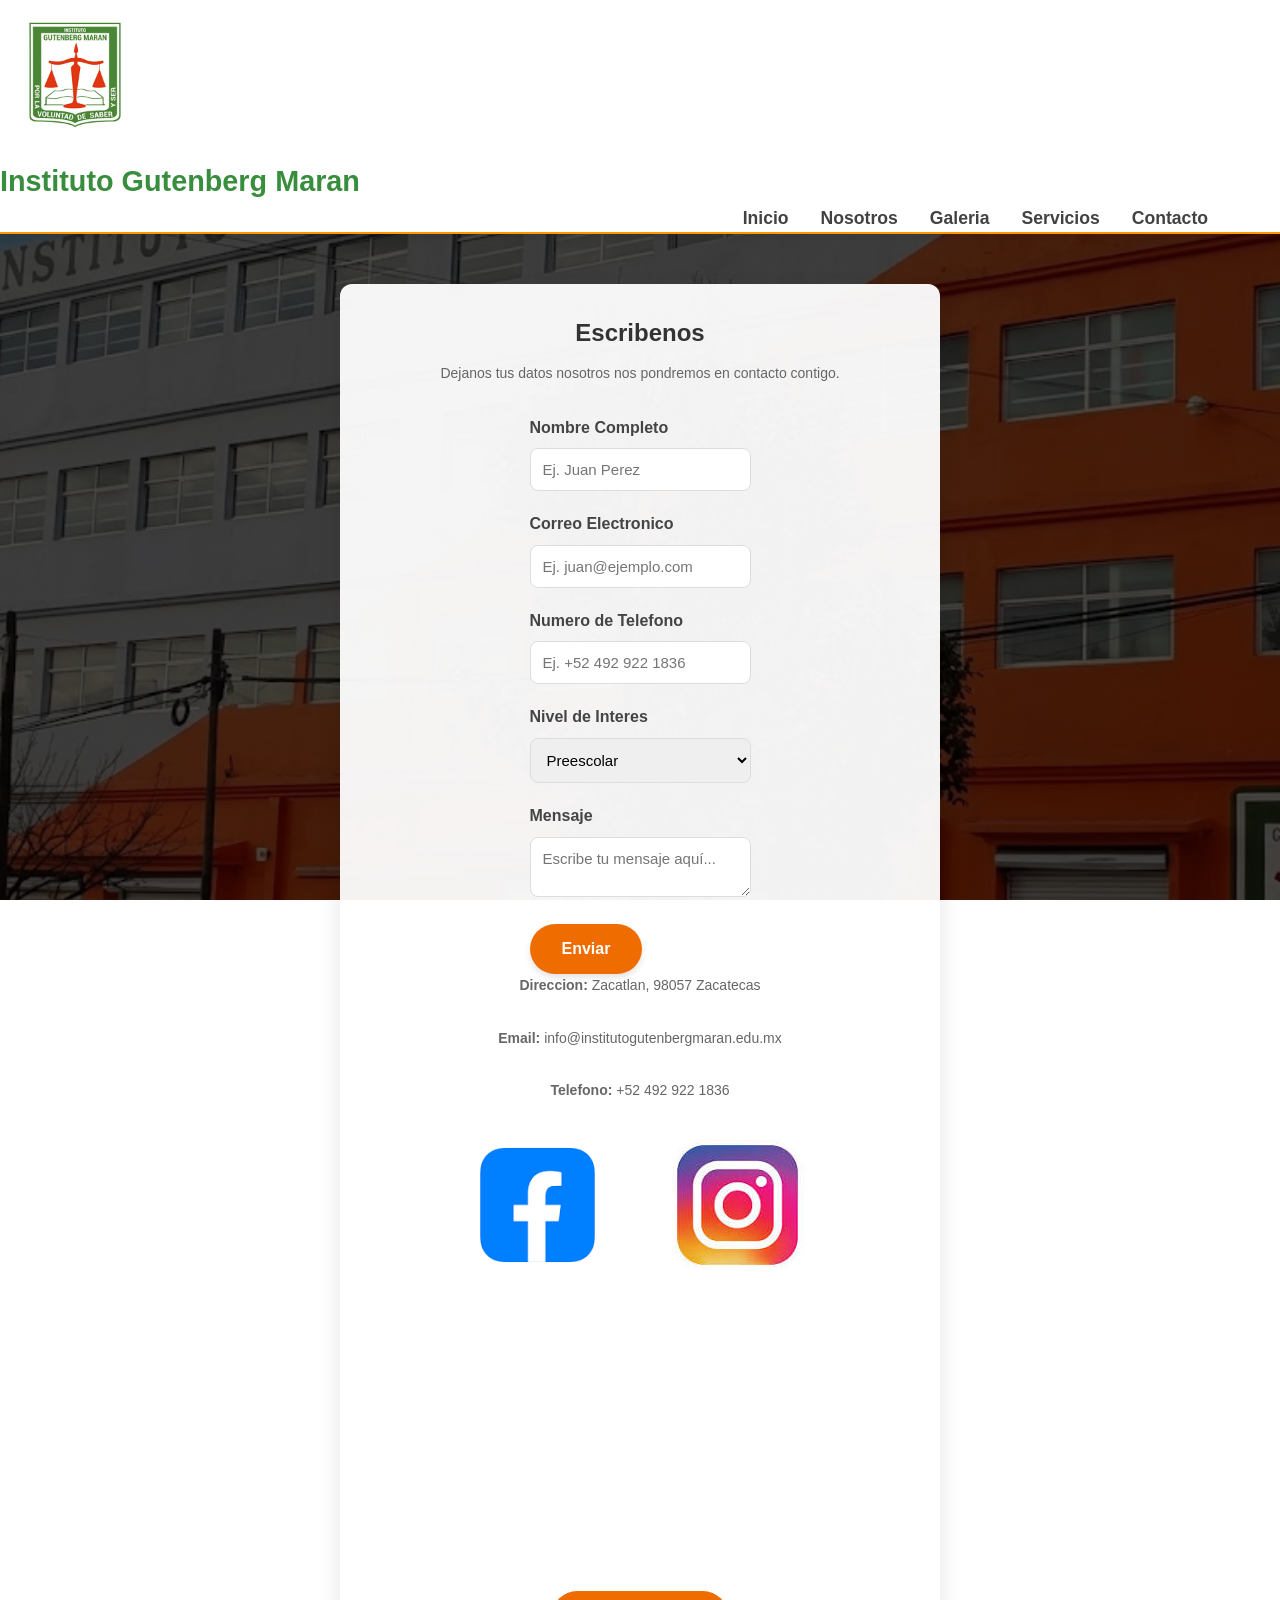
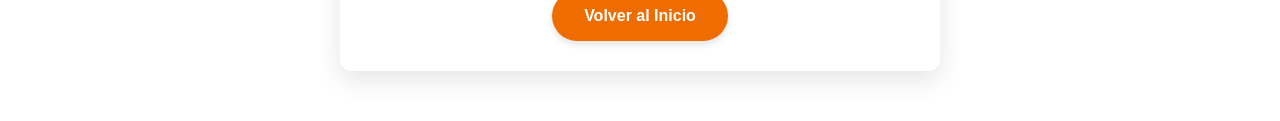
==== contacto.html @ d283eda3 "generacion de formulario con fondo, creacion de tarjetas para informacion de servicios." ====
<!DOCTYPE html>
<html lang="en">
<head>
    <meta charset="UTF-8">
    <meta name="viewport" content="width=device-width, initial-scale=1.0">
    <title>Instituto Gutenberg Maran</title>
    <link rel="stylesheet" href="style.css">
</head>

<body>
    <header class="main-header">
        <div class="logo">
            <img src="logo.png" alt="Instituto Gutenberg Maran Logo">
            <h1>Instituto Gutenberg Maran </h1>
        </div>
        <nav class="navbar">
            <ul>
                <li><a href="index.html">Inicio</a></li>
                <li><a href="nosotros.html">Nosotros</a></li>
                <li><a href="galeria.html">Galeria</a></li>
                <li><a href="servicios.html">Servicios</a></li>
                <li><a href="contacto.html">Contacto</a></li>
            </ul>
        </nav>
    </header>

    <section class ="contenedor-contacto">
        <h2>Escribenos</h2>
        <p>Dejanos tus datos nosotros nos pondremos en contacto contigo.</p>

        <from action="#" method="post" class="form-conteiner">
            <div class="form-group">
                <label for="nombre">Nombre Completo</label>
                <input type="text" id="nombre" name="nombre" placeholder="Ej. Juan Perez" required>
        </div>
            <div class="form-group">
                <label for="email">Correo Electronico</label>
                <input type="email" id="email" name="email" placeholder="Ej. juan@ejemplo.com" required>
        </div>
            <div class="form-group">
                <label for="numero">Numero de Telefono</label>
                <input type="tel" id="numero" name="numero" placeholder="Ej. +52 492 922 1836" required>
                </div>
            <div class="form-group">
                <label for="nivel">Nivel de Interes</label>
                <select name="nivel" id="nivel">
                    <option value="preescolvar">Preescolar</option>
                    <option value="primaria">Primaria</option>
                    <option value="secundaria">Secundaria</option>
                    <option value="preparatoria">Preparatoria</option>
                </select>
            </div>   
            <div class="form-group">
                <label for="mensaje">Mensaje</label>
                <textarea id="mensaje" name="mensaje" placeholder="Escribe tu mensaje aquí..." required></textarea>
            </div> 
                <button type="submit" class="btn-primary">Enviar</button>
        </from>
        <p><strong>Direccion:</strong> Zacatlan, 98057 Zacatecas</p>
        <p><strong>Email:</strong> info@institutogutenbergmaran.edu.mx</p>
        <p><strong>Telefono:</strong> +52 492 922 1836</p>  
       <div class="redes-sociales">
            <a href="https://www.facebook.com/IGutenbergMaran/" target="_blank"><img src="facebook.png" alt="Facebook"></a>
            <a href="https://www.instagram.com/igutenbergmaran/" target="_blank"><img src="instagram.png" alt="Instagram"></a>
        </div>
       </div>     
        <div class="map-responsive">
            <iframe src="https://www.google.com/maps/embed?pb=!1m18!1m12!1m3!1d3678.8438826696392!2d-102.60944452469369!3d22.77117427935083!2m3!1f0!2f0!3f0!3m2!1i1024!2i768!4f13.1!3m3!1m2!1s0x86824f8275c14749%3A0x36287ac5f4063b41!2sInstituto%20Gutenberg%20Maran!5e0!3m2!1ses!2smx!4v1773953307249!5m2!1ses!2smx" 
            width="600" height="450" style="border:0;" allowfullscreen="" 
            loading="lazy"></iframe>
        </div>   
             <a href="index.html" ><button class="btn-primary">Volver al Inicio</button></a>
</body>
---- style.css ----
/* =========================================
   ESTILOS GENERALES Y RESEO (Base Gris Claro)
   ========================================= */
* {
    margin: 0;
    padding: 0;
    box-sizing: border-box;
    font-family: 'Inter', sans-serif; /* Usando la fuente profesional de Google */
}

body {
    background-color: #f4f4f4; /* Gris muy claro para el fondo */
    color: #333; /* Gris oscuro para el texto principal (más legible que negro puro) */
    line-height: 1.6;
}

/* Enlaces globales */
a {
    text-decoration: none;
    color: inherit;
    transition: color 0.3s ease;
}
/* Aplicamos el fondo a TODAS las páginas que usen este CSS */
body {
    margin: 0;
    padding: 0;
    /* 1. Ponemos la imagen con una capa oscura (0.6) para que el texto blanco se lea perfecto */
    background: linear-gradient(rgba(0, 0, 0, 0.7), rgba(0, 0, 0, 0.7)), 
                url('fondo.jpg'); /* <--- Asegúrate que el nombre sea igual al de tu archivo */
    
    background-size: cover;       /* Estira la imagen para cubrir toda la pantalla */
    background-position: center;  /* Centra la foto de la fachada */
    background-attachment: fixed; /* Efecto Parallax: la foto no se mueve al bajar */
    min-height: 100vh;            /* Altura mínima de toda la ventana */
    color: white;                 /* Texto principal en blanco */
    font-family: 'Segoe UI', Arial, sans-serif;
}

/* IMPORTANTE: Si en index.html tienes un background en #hero, 
   debes quitarlo o ponerlo transparente para que se vea el del body */
#hero {
    background: transparent !important;
    height: 80vh; /* Ajusta la altura que quieras para tu portada */
    display: flex;
    align-items: center;
    justify-content: center;
    text-align: center;
}

/* Ajuste para que las tarjetas de servicios sigan siendo legibles */
.service-card, .contenedor-contacto {
    background-color: rgba(255, 255, 255, 0.95) !important;
    color: #333 !important; /* Texto oscuro dentro de las cajas blancas */
}
/* =========================================
   HEADER (Navegación Profesional)
   ========================================= */
header {
    background-color: #ffffff; /* Fondo blanco para contraste */
    padding: 1.5 rem 0;
    box-shadow: 0 4px 8px rgba(0,0,0,0.05); /* Sombra sutil profesional */
    border-bottom: 2px solid #FF9800;
}

nav {
    display: flex;
    justify-content: flex-end;
    flex: 1;
    align-items: center;
    max-width: 1200px; /* Ancho máximo para el contenido */
    margin: 0 auto;
    padding: 0 2rem;
}

.logo h1 {
    font-size: 1.8rem;
    font-weight: 700;
    color: #388e3c; /* VERDE INSTITUCIONAL: Limpio y educativo */
}
.logo img{
    height: 150px;
    margin-right: 15px;
}

nav ul {
    list-style: none;
    display: flex;
    gap: 2rem;
    margin: 0;
    padding: 0;
}

nav ul li a {
    color: #424242;
    font-weight: 600;
    font-size: 1.1rem;
}

nav ul li a:hover {
    color: #ef6c00; /* NARANJA INSTITUCIONAL en hover: Llamativo */
}

/* =========================================
   SECCIÓN HERO (Degradado Animado Llamativo)
   ========================================= */
main {
    display: flex;
    justify-content: space-between; 
    align-items: center;
    width: 100%;
    max-width: 1200px;
    margin: 0 auto;
    padding: 0 2rem;
}

#hero {
    position: relative;
    height: 80vh; /* Altura del 80% de la pantalla */
    display: flex;
    align-items: center;
    justify-content: center;
    text-align: center;
    color: white;

    /* Configuración de la imagen de fondo */
    background-image: linear-gradient(rgba(0, 0, 0, 0.5), rgba(0, 0, 0, 0.5)), 
                      url('fondo.jpg'); 
    background-size: cover;
    background-position: center;
    background-attachment: fixed; /* Efecto Parallax opcional */
}

.hero-content {
    z-index: 2;
    padding: 20px;
}

#hero h1 {
    font-size: 3.5rem;
    margin-bottom: 1rem;
    /* Usamos el naranja institucional para resaltar palabras clave si quieres */
    color: #ffffff; 
}

#hero p {
    font-size: 1.5rem;
    max-width: 800px;
    margin: 0 auto 2rem auto;
}
/* BOTÓN PRIMARIO (Naranja Profundo Profesional) */
.btn-primary {
    background-color: #EF6C00; /* Naranja quemado profesional */
    color: white;
    border: none;
    padding: 1rem 2rem;
    font-size: 1rem;
    font-weight: 700;
    border-radius: 50px; /* Bordes redondeados modernos */
    cursor: pointer;
    transition: transform 0.2s ease, background-color 0.3s ease;
    box-shadow: 0 4px 6px rgba(0,0,0,0.1);
}

.btn-primary:hover {
    background-color: #FF9800; /* Naranja brillante en hover */
    transform: translateY(-3px); /* Pequeño salto en hover */
    box-shadow: 0 6px 10px rgba(0,0,0,0.15);
}

/* Estilos específicos para la Galería */
#galeria {
    padding: 120px 20px 60px; /* Espacio para el header fijo */
    text-align: center;
    background: linear-gradient(135deg, #f8f9fa 0%, #e0f2f1 100%);
}

#galeria h2 {
    color: #388E3C;
    margin-bottom: 40px;
    font-size: 2.5rem;
}

.galeria-container {
    display: grid;
    grid-template-columns: repeat(auto-fit, minmax(300px, 1fr));
    gap: 20px;
    max-width: 1200px;
    margin: 0 auto;
}

.galeria-container img {
    width: 100%;
    height: 250px;
    object-fit: cover; /* Esto evita que las fotos se estiren feo */
    border-radius: 12px;
    box-shadow: 0 8px 15px rgba(0,0,0,0.1);
    transition: transform 0.3s ease, box-shadow 0.3s ease;
}

.galeria-container img:hover {
    transform: translateY(-10px);
    box-shadow: 0 12px 20px rgba(0,0,0,0.2);
}

.back-link {
    margin-top: 50px;
}

/* --- Contenedor Global --- */
.container {
    max-width: 1100px;
    margin: 0 auto;
    padding: 0 40px; /* Margen de seguridad a los lados */
}

/* --- Sección Principal --- */
#nosotros-premium {
    padding: 100px 0;
    background: linear-gradient(135deg, #fffcf5 0%, #ffffff 100%); /* Degradado sugerido */
}

.nosotros-header {
    text-align: center;
    margin-bottom: 50px;
}

.divider {
    width: 60px;
    height: 4px;
    background: #FF9800; /* Naranja institucional */
    margin: 10px auto;
    border-radius: 2px;
}

.intro-text {
    text-align: center;
    font-size: 1.2rem;
    line-height: 1.8;
    margin-bottom: 80px; /* Espacio antes de las tarjetas */
    color: #444;
}

/* --- Grilla con Espaciado (Gap) --- */
.cards-grid {
    display: flex;
    gap: 40px; /* SEPARA las tarjetas entre sí */
    justify-content: center;
    flex-wrap: wrap; /* Para móviles */
}

.card {
    flex: 1;
    min-width: 300px;
    background: #fff;
    padding: 40px; /* Aire interno de la tarjeta */
    border-radius: 15px;
    box-shadow: 0 10px 30px rgba(0,0,0,0.05);
    text-align: center;
    transition: transform 0.3s ease;
}

.card:hover {
    transform: translateY(-10px);
}

.card-icon {
    width: 50px;
    height: 50px;
    margin: 0 auto 20px;
    color: #388E3C; /* Verde institucional */
}

/* --- Botón --- */
.action-area {
    margin-top: 60px;
    text-align: center;
}

.btn-back {
    display: inline-block;
    padding: 12px 30px;
    background: #FF9800;
    color: white;
    text-decoration: none;
    border-radius: 25px;
    font-weight: bold;
}
.map-responsive {
    overflow: hidden;
    padding-bottom: 56.25%; /* Relación de aspecto 16:9 */
    position: relative;
    height: 0;
}
.map-responsive iframe {
    left: 0;
    top: 0;
    height: 100%;
    width: 100%;
    position: absolute;
}
/* Contenedor del formulario */
.form-container {
    max-width: 600px;
    margin: 20px auto;
    padding: 20px;
    background-color: #f9f9f9;
    border-radius: 8px;
    box-shadow: 0 4px 6px rgba(0,0,0,0.1);
}
/* Contenedor principal del formulario */
.contenedor-contacto {
    max-width:600px;          /* Ancho reducido para que se vea compacto */
    margin: 50px auto;         /* Centra el formulario y da espacio arriba/abajo */
    padding: 30px;
    background-color: #ffffff;
    border-radius: 12px;
    box-shadow: 0 10px 25px rgba(0,0,0,0.1); /* Sombra elegante */
    font-family: Arial, sans-serif;
    display: flex;
    flex-direction: column;
    align-items: center;
}
.contenedor-contacto h2 {
    text-align: center;
    color: #333;
    margin-bottom: 10px;
}

.contenedor-contacto p {
    text-align: center;
    font-size: 14px;
    color: #666;
    margin-bottom: 30px;
}
/* Espaciado de cada grupo de etiqueta/input */
.form-group {
    margin-bottom: 20px;
}

.form-group label {
    display: block;
    font-weight: bold;
    margin-bottom: 8px;
    color: #444;
}

/* Estilo de los inputs, select y textarea */
.form-group input, 
.form-group select, 
.form-group textarea {
    width: 100%;
    padding: 12px;
    border: 1px solid #ddd;
    border-radius: 8px;
    font-size: 15px;
    box-sizing: border-box; /* Muy importante para que no se desborde */
    transition: border-color 0.3s ease;
}
.form-group input:focus, 
.form-group textarea:focus {
    outline: none;
    border-color: #ff7f00; /* Color naranja al hacer clic */
}
/* Contenedor general */
.servicios-seccion {
    padding: 60px 20px;
    background-color: #f4f7f6; /* Un gris muy claro de fondo */
}

/* Grid que organiza las tarjetas */
.servicios-grid {
    display: grid;
    grid-template-columns: repeat(auto-fit, minmax(280px, 1fr));
    gap: 30px;
    max-width: 1200px;
    margin: 0 auto;
}

/* Estilo de la tarjeta */
.service-card {
    background: #fff;
    border-radius: 15px;
    overflow: hidden;
    box-shadow: 0 10px 20px rgba(0,0,0,0.05);
    transition: all 0.3s ease;
    display: flex;
    flex-direction: column;
    border-bottom: 4px solid #006400; /* Verde institucional abajo */
}

/* Efecto hover */
.service-card:hover {
    transform: translateY(-10px);
    box-shadow: 0 15px 30px rgba(0,0,0,0.1);
}

/* Cabecera de la tarjeta con tu naranja */
.card-header {
    padding: 20px;
    background-color: #ffffff;
    border-bottom: 1px solid #eee;
}

.card-header h3 {
    margin: 0;
    color: #006400;
    font-size: 1.4rem;
}

.tagline {
    font-size: 0.9rem;
    color: #ff7f00; /* Naranja para los lemas */
    font-weight: bold;
    display: block;
    margin-top: 5px;
}

/* Cuerpo de la tarjeta */
.card-body {
    padding: 20px;
    flex-grow: 1;
}

.card-body p {
    color: #555;
    line-height: 1.6;
    font-size: 0.95rem;
}

/* Lista interna */
.lista-detalles {
    list-style: none;
    padding: 0;
    margin-top: 15px;
    font-size: 0.85rem;
    color: #444;
}

.lista-detalles li {
    padding: 5px 0;
    border-top: 1px solid #f0f0f0;
}

/* Clase especial para destacar Secundaria y Prepa si quieres */
.service-card.highlight {
    border-bottom-color: #ff7f00;
}

/* =========================================
   FOOTER (Gris Oscuro Institucional)
   ========================================= */
footer {
    background-color: #424242; /* Gris oscuro para el fondo */
    color: #e0e0e0; /* Gris muy claro para el texto */
    padding: 3rem 2rem;
    text-align: center;
    margin-top: 4rem;
}

footer p {
    font-size: 0.9rem;
    opacity: 0.8;
}

/* =========================================
   ANIMACIONES (El toque dinámico)
   ========================================= */
@keyframes gradientShift {
    0% {
        background-position: 0% 50%;
    }
    50% {
        background-position: 100% 50%;
    }
    100% {
        background-position: 0% 50%;
    }
}
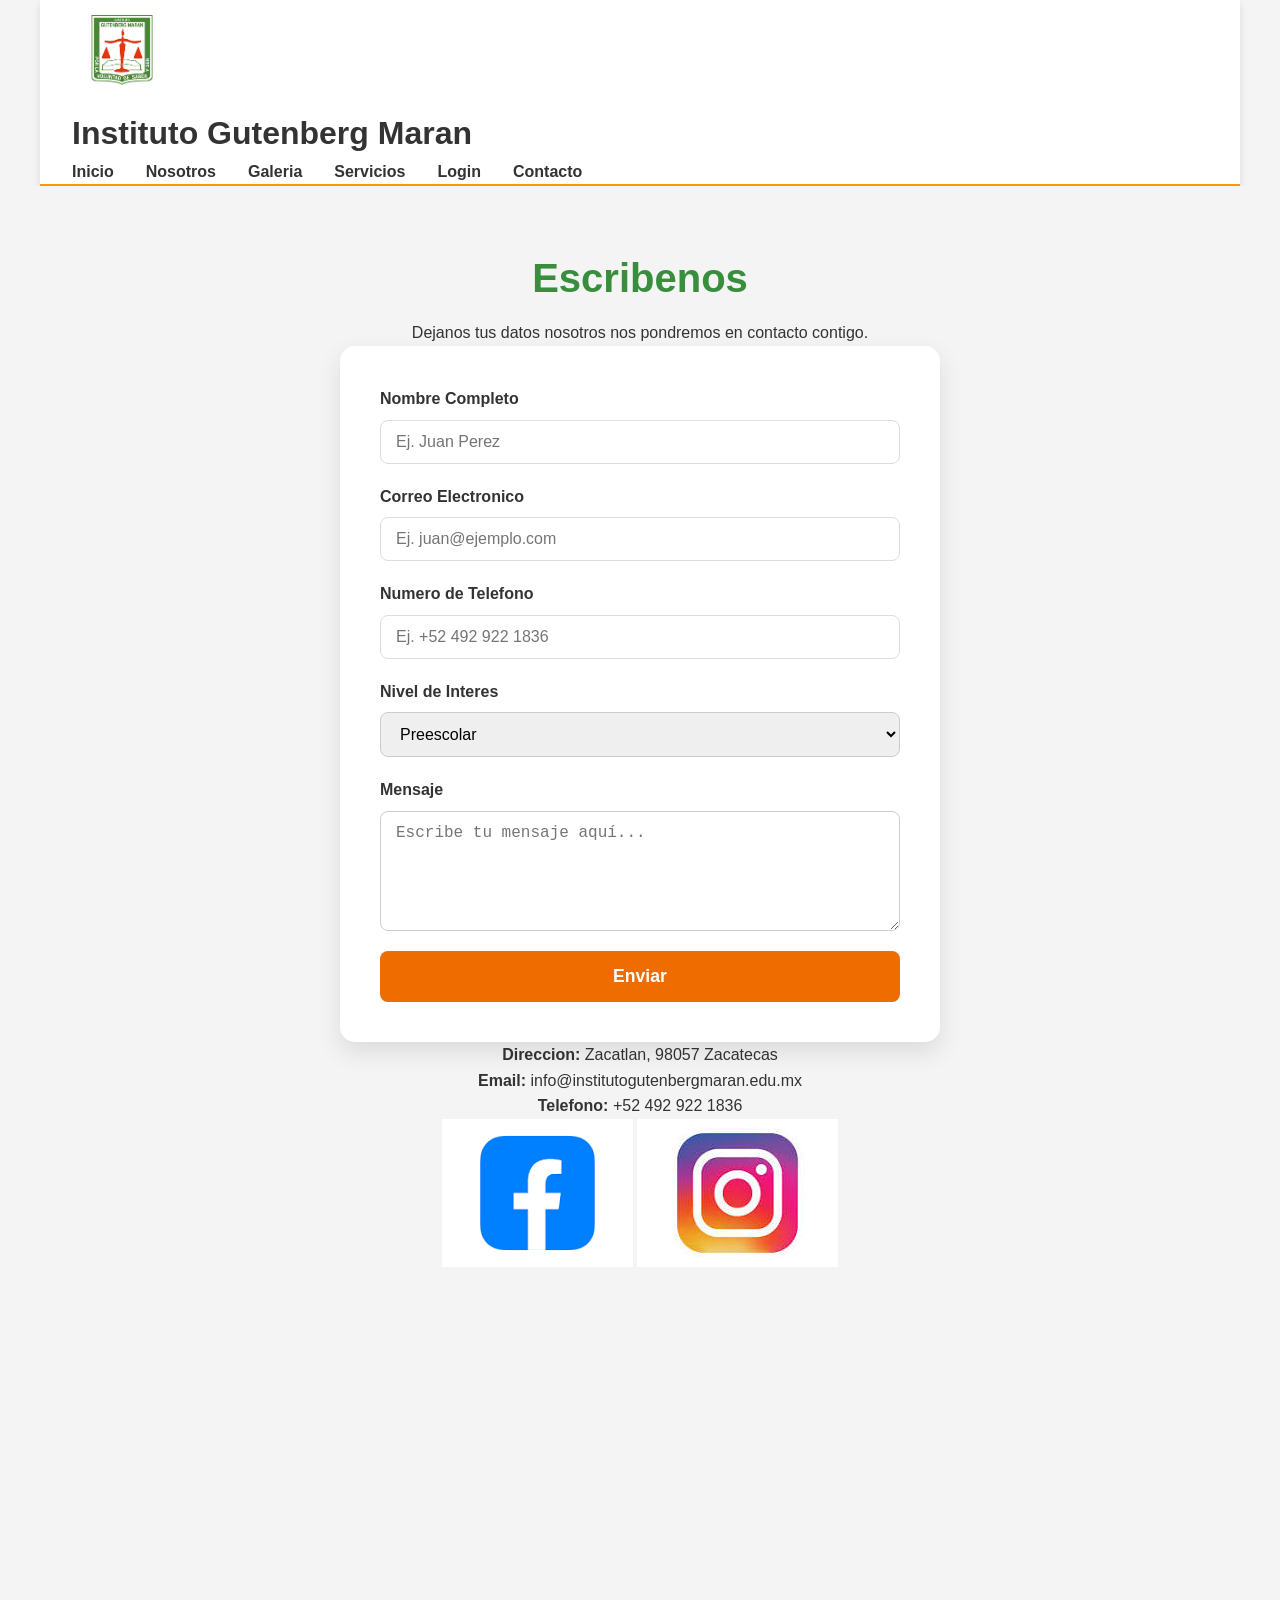
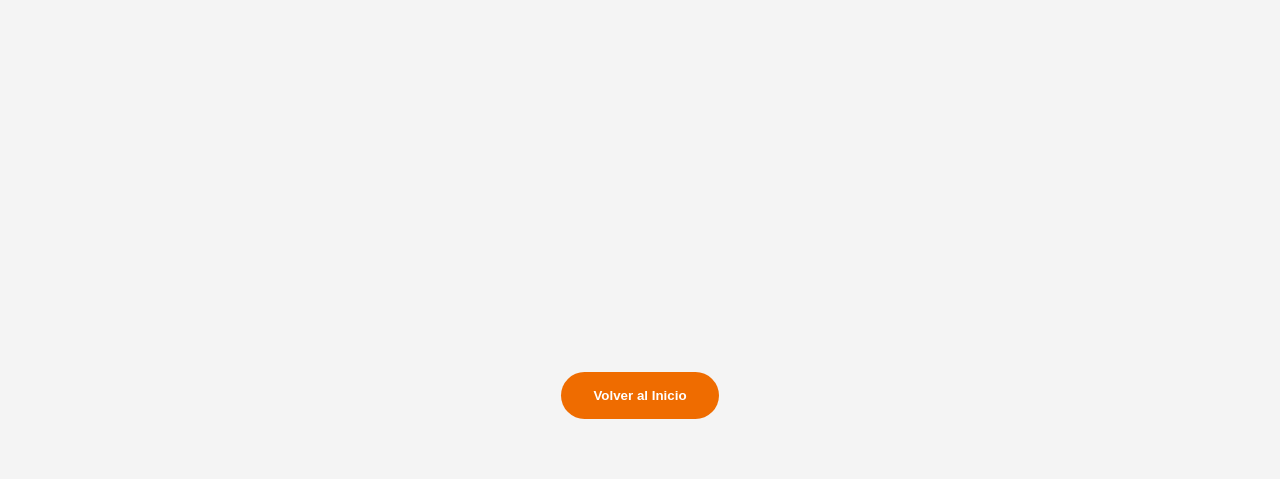
==== commit 5f919e0f: "creaccion del front end para la sección de login para el usuario" ====
--- a/contacto.html
+++ b/contacto.html
@@ -8,20 +8,19 @@
 </head>
 
 <body>
-    <header class="main-header">
+    <header class="container">
         <div class="logo">
             <img src="logo.png" alt="Instituto Gutenberg Maran Logo">
             <h1>Instituto Gutenberg Maran </h1>
         </div>
-        <nav class="navbar">
-            <ul>
+        <ul class="nav-links">
                 <li><a href="index.html">Inicio</a></li>
                 <li><a href="nosotros.html">Nosotros</a></li>
                 <li><a href="galeria.html">Galeria</a></li>
                 <li><a href="servicios.html">Servicios</a></li>
+                <li><a href="login.html">Login</a></li>
                 <li><a href="contacto.html">Contacto</a></li>
-            </ul>
-        </nav>
+        </ul>
     </header>
 
     <section class ="contenedor-contacto">
@@ -65,7 +64,7 @@
         </div>
        </div>     
         <div class="map-responsive">
-            <iframe src="https://www.google.com/maps/embed?pb=!1m18!1m12!1m3!1d3678.8438826696392!2d-102.60944452469369!3d22.77117427935083!2m3!1f0!2f0!3f0!3m2!1i1024!2i768!4f13.1!3m3!1m2!1s0x86824f8275c14749%3A0x36287ac5f4063b41!2sInstituto%20Gutenberg%20Maran!5e0!3m2!1ses!2smx!4v1773953307249!5m2!1ses!2smx" 
+            <iframe src=<iframe src="https://www.google.com/maps/embed?pb=!1m18!1m12!1m3!1d3678.843749353941!2d-102.60944452564044!3d22.771179225664707!2m3!1f0!2f0!3f0!3m2!1i1024!2i768!4f13.1!3m3!1m2!1s0x86824f8275c14749%3A0x36287ac5f4063b41!2sInstituto%20Gutenberg%20Maran!5e0!3m2!1ses!2smx!4v1774376779768!5m2!1ses!2smx"
             width="600" height="450" style="border:0;" allowfullscreen="" 
             loading="lazy"></iframe>
         </div>   
--- a/style.css
+++ b/style.css
@@ -1,338 +1,275 @@
-/* =========================================
-   ESTILOS GENERALES Y RESEO (Base Gris Claro)
-   ========================================= */
+/* --- VARIABLES Y RESET --- */
+:root {
+    --verde-inst: #388e3c;
+    --naranja-inst: #ef6c00;
+    --naranja-hover: #ff9800;
+    --gris-texto: #333;
+    --sombra: 0 4px 8px rgba(0,0,0,0.1);
+    --transition: all 0.3s ease;
+}
+
 * {
     margin: 0;
     padding: 0;
     box-sizing: border-box;
-    font-family: 'Inter', sans-serif; /* Usando la fuente profesional de Google */
 }
 
 body {
-    background-color: #f4f4f4; /* Gris muy claro para el fondo */
-    color: #333; /* Gris oscuro para el texto principal (más legible que negro puro) */
+    font-family: 'Inter', 'Segoe UI', sans-serif;
+    background-color: #f4f4f4;
+    color: var(--gris-texto);
     line-height: 1.6;
 }
 
-/* Enlaces globales */
-a {
-    text-decoration: none;
-    color: inherit;
-    transition: color 0.3s ease;
-}
-/* Aplicamos el fondo a TODAS las páginas que usen este CSS */
-body {
-    margin: 0;
-    padding: 0;
-    /* 1. Ponemos la imagen con una capa oscura (0.6) para que el texto blanco se lea perfecto */
-    background: linear-gradient(rgba(0, 0, 0, 0.7), rgba(0, 0, 0, 0.7)), 
-                url('fondo.jpg'); /* <--- Asegúrate que el nombre sea igual al de tu archivo */
-    
-    background-size: cover;       /* Estira la imagen para cubrir toda la pantalla */
-    background-position: center;  /* Centra la foto de la fachada */
-    background-attachment: fixed; /* Efecto Parallax: la foto no se mueve al bajar */
-    min-height: 100vh;            /* Altura mínima de toda la ventana */
-    color: white;                 /* Texto principal en blanco */
-    font-family: 'Segoe UI', Arial, sans-serif;
-}
-
-/* IMPORTANTE: Si en index.html tienes un background en #hero, 
-   debes quitarlo o ponerlo transparente para que se vea el del body */
-#hero {
-    background: transparent !important;
-    height: 80vh; /* Ajusta la altura que quieras para tu portada */
-    display: flex;
-    align-items: center;
-    justify-content: center;
-    text-align: center;
-}
-
-/* Ajuste para que las tarjetas de servicios sigan siendo legibles */
-.service-card, .contenedor-contacto {
-    background-color: rgba(255, 255, 255, 0.95) !important;
-    color: #333 !important; /* Texto oscuro dentro de las cajas blancas */
-}
-/* =========================================
-   HEADER (Navegación Profesional)
-   ========================================= */
-header {
-    background-color: #ffffff; /* Fondo blanco para contraste */
-    padding: 1.5 rem 0;
-    box-shadow: 0 4px 8px rgba(0,0,0,0.05); /* Sombra sutil profesional */
-    border-bottom: 2px solid #FF9800;
-}
-
-nav {
-    display: flex;
-    justify-content: flex-end;
-    flex: 1;
-    align-items: center;
-    max-width: 1200px; /* Ancho máximo para el contenido */
-    margin: 0 auto;
-    padding: 0 2rem;
-}
-
-.logo h1 {
-    font-size: 1.8rem;
-    font-weight: 700;
-    color: #388e3c; /* VERDE INSTITUCIONAL: Limpio y educativo */
-}
-.logo img{
-    height: 150px;
-    margin-right: 15px;
-}
-
-nav ul {
-    list-style: none;
-    display: flex;
-    gap: 2rem;
-    margin: 0;
-    padding: 0;
-}
-
-nav ul li a {
-    color: #424242;
-    font-weight: 600;
-    font-size: 1.1rem;
-}
-
-nav ul li a:hover {
-    color: #ef6c00; /* NARANJA INSTITUCIONAL en hover: Llamativo */
-}
-
-/* =========================================
-   SECCIÓN HERO (Degradado Animado Llamativo)
-   ========================================= */
-main {
-    display: flex;
-    justify-content: space-between; 
-    align-items: center;
-    width: 100%;
+/* --- CLASES REUTILIZABLES --- */
+.container {
     max-width: 1200px;
     margin: 0 auto;
     padding: 0 2rem;
 }
 
+.flex-center {
+    display: flex;
+    align-items: center;
+    justify-content: center;
+    text-align: center;
+}
+
+/* --- NAVEGACIÓN --- */
+header {
+    background: #fff;
+    padding: 1rem 0;
+    box-shadow: var(--sombra);
+    border-bottom: 2px solid var(--naranja-hover);
+}
+
+nav {
+    display: flex;
+    justify-content: space-between;
+    align-items: center;
+}
+
+.nav-links {
+    list-style: none;
+    display: flex;
+    gap: 2rem;
+}
+
+.nav-links a {
+    text-decoration: none;
+    font-weight: 600;
+    transition: var(--transition);
+}
+
+.nav-links a:hover {
+    color: var(--naranja-inst);
+}
+
+.logo img { height: 100px; } /* Ajustado de 150px para mejor flujo */
+
+/* --- SECCIÓN HERO --- */
 #hero {
     position: relative;
-    height: 80vh; /* Altura del 80% de la pantalla */
-    display: flex;
-    align-items: center;
-    justify-content: center;
-    text-align: center;
+    height: 80vh;
     color: white;
-
-    /* Configuración de la imagen de fondo */
-    background-image: linear-gradient(rgba(0, 0, 0, 0.5), rgba(0, 0, 0, 0.5)), 
-                      url('fondo.jpg'); 
-    background-size: cover;
-    background-position: center;
-    background-attachment: fixed; /* Efecto Parallax opcional */
-}
-
-.hero-content {
-    z-index: 2;
-    padding: 20px;
-}
-
-#hero h1 {
-    font-size: 3.5rem;
-    margin-bottom: 1rem;
-    /* Usamos el naranja institucional para resaltar palabras clave si quieres */
-    color: #ffffff; 
-}
-
-#hero p {
-    font-size: 1.5rem;
-    max-width: 800px;
-    margin: 0 auto 2rem auto;
-}
-/* BOTÓN PRIMARIO (Naranja Profundo Profesional) */
+    background: linear-gradient(rgba(0,0,0,0.5), rgba(0,0,0,0.5)), url('fondo.jpg') center/cover fixed;
+}
+
+#hero h1 { font-size: 3.5rem; margin-bottom: 1rem; }
+
+/* --- BOTONES --- */
 .btn-primary {
-    background-color: #EF6C00; /* Naranja quemado profesional */
+    display: inline-block;
+    background-color: var(--naranja-inst);
     color: white;
+    padding: 1rem 2rem;
+    border-radius: 50px;
+    text-decoration: none;
+    font-weight: 700;
+    transition: var(--transition);
     border: none;
-    padding: 1rem 2rem;
-    font-size: 1rem;
-    font-weight: 700;
-    border-radius: 50px; /* Bordes redondeados modernos */
     cursor: pointer;
-    transition: transform 0.2s ease, background-color 0.3s ease;
-    box-shadow: 0 4px 6px rgba(0,0,0,0.1);
 }
 
 .btn-primary:hover {
-    background-color: #FF9800; /* Naranja brillante en hover */
-    transform: translateY(-3px); /* Pequeño salto en hover */
-    box-shadow: 0 6px 10px rgba(0,0,0,0.15);
-}
-
-/* Estilos específicos para la Galería */
-#galeria {
-    padding: 120px 20px 60px; /* Espacio para el header fijo */
-    text-align: center;
-    background: linear-gradient(135deg, #f8f9fa 0%, #e0f2f1 100%);
-}
-
-#galeria h2 {
-    color: #388E3C;
-    margin-bottom: 40px;
-    font-size: 2.5rem;
-}
-
-.galeria-container {
+    background-color: var(--naranja-hover);
+    transform: translateY(-3px);
+    box-shadow: 0 6px 12px rgba(0,0,0,0.15);
+}
+
+/* --- TARJETAS Y GRILLAS --- */
+.cards-grid {
     display: grid;
     grid-template-columns: repeat(auto-fit, minmax(300px, 1fr));
-    gap: 20px;
-    max-width: 1200px;
-    margin: 0 auto;
-}
-
-.galeria-container img {
-    width: 100%;
-    height: 250px;
-    object-fit: cover; /* Esto evita que las fotos se estiren feo */
-    border-radius: 12px;
-    box-shadow: 0 8px 15px rgba(0,0,0,0.1);
-    transition: transform 0.3s ease, box-shadow 0.3s ease;
-}
-
-.galeria-container img:hover {
-    transform: translateY(-10px);
-    box-shadow: 0 12px 20px rgba(0,0,0,0.2);
-}
-
-.back-link {
-    margin-top: 50px;
-}
-
-/* --- Contenedor Global --- */
-.container {
-    max-width: 1100px;
-    margin: 0 auto;
-    padding: 0 40px; /* Margen de seguridad a los lados */
-}
-
-/* --- Sección Principal --- */
-#nosotros-premium {
-    padding: 100px 0;
-    background: linear-gradient(135deg, #fffcf5 0%, #ffffff 100%); /* Degradado sugerido */
-}
-
-.nosotros-header {
+    gap: 30px;
+    padding: 50px 0;
+}
+
+.card {
+    background: #fff;
+    padding: 40px;
+    border-radius: 15px;
     text-align: center;
-    margin-bottom: 50px;
-}
-
-.divider {
-    width: 60px;
-    height: 4px;
-    background: #FF9800; /* Naranja institucional */
-    margin: 10px auto;
-    border-radius: 2px;
-}
-
-.intro-text {
-    text-align: center;
-    font-size: 1.2rem;
-    line-height: 1.8;
-    margin-bottom: 80px; /* Espacio antes de las tarjetas */
-    color: #444;
-}
-
-/* --- Grilla con Espaciado (Gap) --- */
-.cards-grid {
-    display: flex;
-    gap: 40px; /* SEPARA las tarjetas entre sí */
-    justify-content: center;
-    flex-wrap: wrap; /* Para móviles */
-}
-
-.card {
-    flex: 1;
-    min-width: 300px;
-    background: #fff;
-    padding: 40px; /* Aire interno de la tarjeta */
-    border-radius: 15px;
-    box-shadow: 0 10px 30px rgba(0,0,0,0.05);
-    text-align: center;
-    transition: transform 0.3s ease;
-}
-
-.card:hover {
-    transform: translateY(-10px);
-}
-
-.card-icon {
-    width: 50px;
-    height: 50px;
-    margin: 0 auto 20px;
-    color: #388E3C; /* Verde institucional */
-}
-
-/* --- Botón --- */
-.action-area {
-    margin-top: 60px;
-    text-align: center;
-}
-
-.btn-back {
-    display: inline-block;
-    padding: 12px 30px;
-    background: #FF9800;
-    color: white;
-    text-decoration: none;
-    border-radius: 25px;
-    font-weight: bold;
-}
+    box-shadow: var(--sombra);
+    transition: var(--transition);
+}
+
+.card:hover { transform: translateY(-10px); }
+
+/* --- CONTACTO Y MAPA --- */
 .map-responsive {
     overflow: hidden;
-    padding-bottom: 56.25%; /* Relación de aspecto 16:9 */
+    padding-bottom: 56.25%;
     position: relative;
     height: 0;
 }
+
 .map-responsive iframe {
-    left: 0;
-    top: 0;
-    height: 100%;
-    width: 100%;
+    left: 0; top: 0; height: 100%; width: 100%;
     position: absolute;
 }
-/* Contenedor del formulario */
-.form-container {
+/* Esto centra el logo a la izquierda y el menú a la derecha */
+nav.container {
+    display: flex;
+    justify-content: space-between; 
+    align-items: center;
+}
+
+/* Esto quita los puntos de la lista y los pone en fila */
+.nav-links {
+    list-style: none; /* Quita los puntos azules */
+    display: flex;    /* Pone los elementos en horizontal */
+    gap: 2rem;        /* Da espacio entre cada palabra */
+}
+
+/* Esto le da el estilo visual a los enlaces */
+.nav-links a {
+    text-decoration: none;
+    color: #333;
+    font-weight: 600;
+    transition: 0.3s;
+}
+
+.nav-links a:hover {
+    color: #ef6c00; /* Naranja al pasar el mouse */
+}
+/* --- ANIMACIÓN DE ENTRADA --- */
+@keyframes fadeInUp {
+    from {
+        opacity: 0;
+        transform: translateY(30px); /* Empieza un poco más abajo */
+    }
+    to {
+        opacity: 1;
+        transform: translateY(0);    /* Termina en su posición original */
+    }
+}
+
+.animacion-entrada {
+    animation: fadeInUp 0.8s ease-out forwards;
+}
+
+/* Opcional: Retrasar un poco la info de contacto para un efecto escalonado */
+.contacto-info {
+    animation: fadeInUp 1s ease-out 0.3s backwards;
+}
+/* --- ESTILOS DEL FORMULARIO (Tu estructura actual) --- */
+.contenedor-contacto {
+    padding: 60px 20px;
+    background-color: #f4f4f4;
+    display: flex;
+    flex-direction: column;
+    align-items: center;
+    min-height: 100vh;
+}
+
+.contenedor-contacto h2 {
+    color: #388e3c; /* Verde Institucional */
+    font-size: 2.5rem;
+    margin-bottom: 10px;
+}
+
+.form-conteiner {
+    background: #ffffff;
+    padding: 40px;
+    border-radius: 15px;
+    box-shadow: 0 10px 25px rgba(0,0,0,0.1);
     max-width: 600px;
-    margin: 20px auto;
-    padding: 20px;
-    background-color: #f9f9f9;
+    width: 100%;
+    animation: fadeInUp 0.8s ease-out forwards; /* Aplicamos la animación */
+}
+
+.form-group {
+    margin-bottom: 20px;
+    display: flex;
+    flex-direction: column;
+    text-align: left;
+}
+
+.form-group label {
+    font-weight: 600;
+    margin-bottom: 8px;
+    color: #444;
+}
+
+.form-group input, 
+.form-group select, 
+.form-group textarea {
+    padding: 12px 15px;
+    border: 1px solid #ccc;
     border-radius: 8px;
-    box-shadow: 0 4px 6px rgba(0,0,0,0.1);
-}
-/* Contenedor principal del formulario */
-.contenedor-contacto {
-    max-width:600px;          /* Ancho reducido para que se vea compacto */
-    margin: 50px auto;         /* Centra el formulario y da espacio arriba/abajo */
-    padding: 30px;
-    background-color: #ffffff;
+    font-size: 1rem;
+    transition: all 0.3s ease;
+}
+
+/* Efecto al hacer clic en los campos */
+.form-group input:focus, 
+.form-group select:focus, 
+.form-group textarea:focus {
+    outline: none;
+    border-color: #ef6c00; /* Naranja Institucional */
+    box-shadow: 0 0 0 3px rgba(239, 108, 0, 0.1);
+}
+
+.form-group textarea {
+    resize: vertical;
+    min-height: 120px;
+}
+
+/* Estilo para tu botón enviar */
+.form-conteiner button[type="submit"] {
+    background-color: #ef6c00;
+    color: white;
+    padding: 15px;
+    border: none;
+    border-radius: 8px;
+    font-weight: bold;
+    font-size: 1.1rem;
+    cursor: pointer;
+    transition: background 0.3s ease;
+    width: 100%;
+}
+
+.form-conteiner button[type="submit"]:hover {
+    background-color: #e65100;
+}
+.login-section{
+display: flex;
+    justify-content: center;
+    align-items: center;
+    min-height: 80vh; /* Para que esté centrado verticalmente */
+    background-color: #f4f7f6; /* Un gris muy ligero de fondo */
+}
+/* La tarjeta del formulario */
+.login-card {
+    background: #ffffff;
+    padding: 40px;
+    width: 100%;
+    max-width: 400px;
     border-radius: 12px;
-    box-shadow: 0 10px 25px rgba(0,0,0,0.1); /* Sombra elegante */
-    font-family: Arial, sans-serif;
-    display: flex;
-    flex-direction: column;
-    align-items: center;
-}
-.contenedor-contacto h2 {
-    text-align: center;
-    color: #333;
-    margin-bottom: 10px;
-}
-
-.contenedor-contacto p {
-    text-align: center;
-    font-size: 14px;
-    color: #666;
-    margin-bottom: 30px;
-}
-/* Espaciado de cada grupo de etiqueta/input */
+    box-shadow: 0 10px 25px rgba(0, 0, 0, 0.1);
+    border-top: 5px solid #ff6600; /* Detalle con tu naranja corporativo */
+}
 .form-group {
     margin-bottom: 20px;
 }
@@ -341,138 +278,21 @@
     display: block;
     font-weight: bold;
     margin-bottom: 8px;
-    color: #444;
-}
-
-/* Estilo de los inputs, select y textarea */
-.form-group input, 
-.form-group select, 
-.form-group textarea {
-    width: 100%;
-    padding: 12px;
+    color: #333;
+}
+
+.form-group input {
+    width: 100%;
+    padding: 12px 15px;
     border: 1px solid #ddd;
     border-radius: 8px;
-    font-size: 15px;
-    box-sizing: border-box; /* Muy importante para que no se desborde */
+    font-size: 16px;
     transition: border-color 0.3s ease;
-}
-.form-group input:focus, 
-.form-group textarea:focus {
     outline: none;
-    border-color: #ff7f00; /* Color naranja al hacer clic */
-}
-/* Contenedor general */
-.servicios-seccion {
-    padding: 60px 20px;
-    background-color: #f4f7f6; /* Un gris muy claro de fondo */
-}
-
-/* Grid que organiza las tarjetas */
-.servicios-grid {
-    display: grid;
-    grid-template-columns: repeat(auto-fit, minmax(280px, 1fr));
-    gap: 30px;
-    max-width: 1200px;
-    margin: 0 auto;
-}
-
-/* Estilo de la tarjeta */
-.service-card {
-    background: #fff;
-    border-radius: 15px;
-    overflow: hidden;
-    box-shadow: 0 10px 20px rgba(0,0,0,0.05);
-    transition: all 0.3s ease;
-    display: flex;
-    flex-direction: column;
-    border-bottom: 4px solid #006400; /* Verde institucional abajo */
-}
-
-/* Efecto hover */
-.service-card:hover {
-    transform: translateY(-10px);
-    box-shadow: 0 15px 30px rgba(0,0,0,0.1);
-}
-
-/* Cabecera de la tarjeta con tu naranja */
-.card-header {
-    padding: 20px;
-    background-color: #ffffff;
-    border-bottom: 1px solid #eee;
-}
-
-.card-header h3 {
-    margin: 0;
-    color: #006400;
-    font-size: 1.4rem;
-}
-
-.tagline {
-    font-size: 0.9rem;
-    color: #ff7f00; /* Naranja para los lemas */
-    font-weight: bold;
-    display: block;
-    margin-top: 5px;
-}
-
-/* Cuerpo de la tarjeta */
-.card-body {
-    padding: 20px;
-    flex-grow: 1;
-}
-
-.card-body p {
-    color: #555;
-    line-height: 1.6;
-    font-size: 0.95rem;
-}
-
-/* Lista interna */
-.lista-detalles {
-    list-style: none;
-    padding: 0;
-    margin-top: 15px;
-    font-size: 0.85rem;
-    color: #444;
-}
-
-.lista-detalles li {
-    padding: 5px 0;
-    border-top: 1px solid #f0f0f0;
-}
-
-/* Clase especial para destacar Secundaria y Prepa si quieres */
-.service-card.highlight {
-    border-bottom-color: #ff7f00;
-}
-
-/* =========================================
-   FOOTER (Gris Oscuro Institucional)
-   ========================================= */
-footer {
-    background-color: #424242; /* Gris oscuro para el fondo */
-    color: #e0e0e0; /* Gris muy claro para el texto */
-    padding: 3rem 2rem;
-    text-align: center;
-    margin-top: 4rem;
-}
-
-footer p {
-    font-size: 0.9rem;
-    opacity: 0.8;
-}
-
-/* =========================================
-   ANIMACIONES (El toque dinámico)
-   ========================================= */
-@keyframes gradientShift {
-    0% {
-        background-position: 0% 50%;
-    }
-    50% {
-        background-position: 100% 50%;
-    }
-    100% {
-        background-position: 0% 50%;
-    }
-}+}
+
+/* Efecto cuando el usuario hace clic para escribir */
+.form-group input:focus {
+    border-color: #ff6600;
+    box-shadow: 0 0 5px rgba(255, 102, 0, 0.2);
+}
